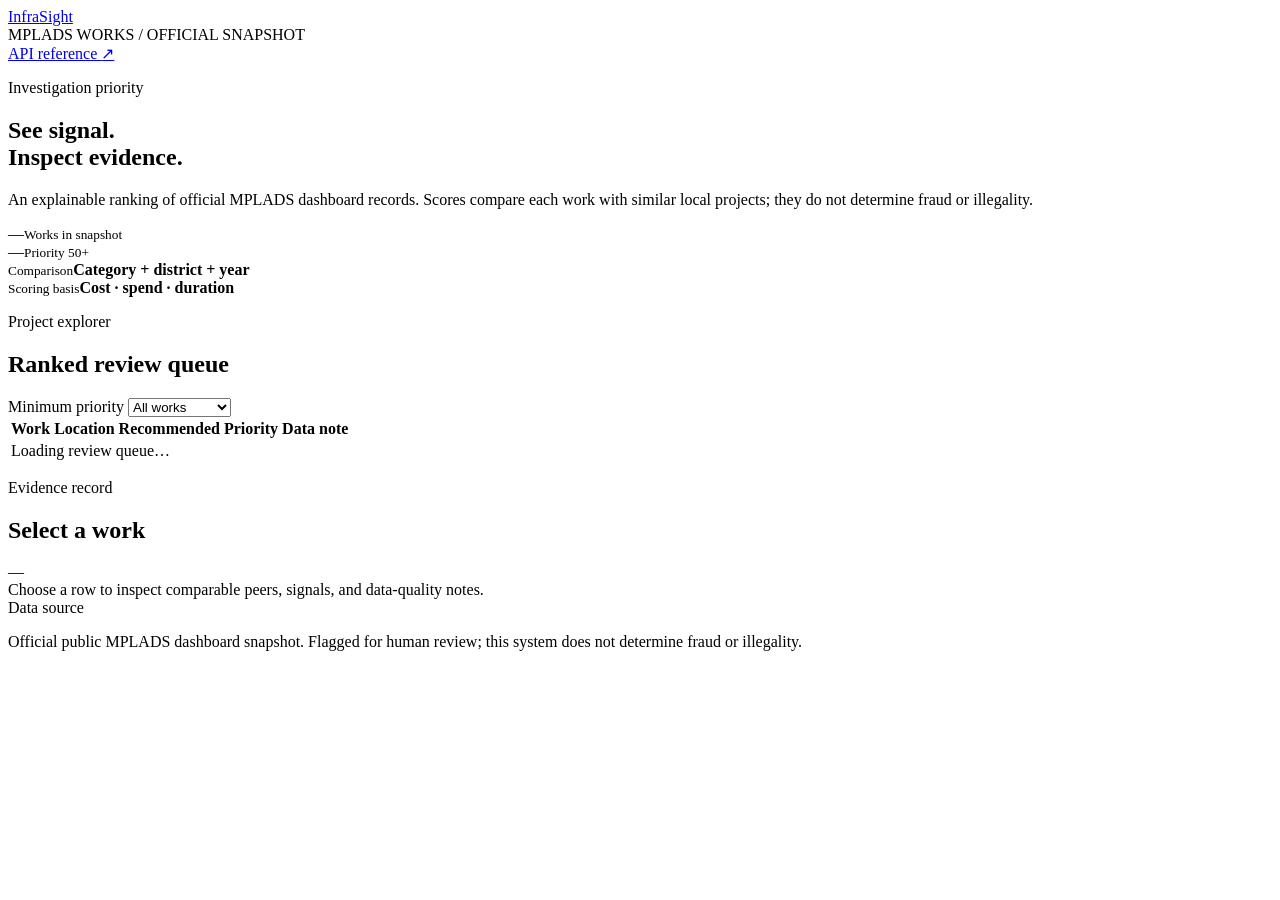
==== src/static/index.html @ a334b955 "Improve application interface and functionality" ====
<!doctype html>
<html lang="en">
<head>
  <meta charset="utf-8">
  <meta name="viewport" content="width=device-width, initial-scale=1">
  <meta name="theme-color" content="#f5f3ee">
  <title>InfraSight — Investigation Priority</title>
  <link rel="stylesheet" href="/assets/styles.css">
</head>
<body>
  <header class="masthead shell">
    <a class="wordmark" href="/" aria-label="InfraSight home">Infra<span>Sight</span></a>
    <div class="masthead-meta">MPLADS WORKS / OFFICIAL SNAPSHOT</div>
    <a class="source-link" href="/docs">API reference <span aria-hidden="true">↗</span></a>
  </header>

  <main class="shell">
    <section class="intro reveal">
      <div>
        <p class="eyebrow">Investigation priority</p>
        <h1>See signal.<br>Inspect evidence.</h1>
      </div>
      <p class="intro-copy">An explainable ranking of official MPLADS dashboard records. Scores compare each work with similar local projects; they do not determine fraud or illegality.</p>
    </section>

    <section class="summary reveal" aria-label="Dataset summary">
      <div class="stat"><span id="project-count">—</span><small>Works in snapshot</small></div>
      <div class="stat"><span id="priority-count">—</span><small>Priority 50+</small></div>
      <div class="stat note"><small>Comparison</small><strong>Category + district + year</strong></div>
      <div class="stat note"><small>Scoring basis</small><strong>Cost · spend · duration</strong></div>
    </section>

    <section class="workspace reveal" aria-label="Project explorer">
      <div class="explorer-head">
        <div>
          <p class="eyebrow">Project explorer</p>
          <h2>Ranked review queue</h2>
        </div>
        <label class="filter-label">Minimum priority
          <select id="score-filter" aria-label="Minimum investigation priority">
            <option value="0">All works</option>
            <option value="50">50 and above</option>
            <option value="75">75 and above</option>
          </select>
        </label>
      </div>

      <div class="table-wrap" tabindex="0">
        <table>
          <thead><tr><th>Work</th><th>Location</th><th>Recommended</th><th>Priority</th><th>Data note</th></tr></thead>
          <tbody id="project-rows"><tr><td colspan="5" class="loading">Loading review queue…</td></tr></tbody>
        </table>
      </div>
    </section>

    <section id="detail" class="detail reveal" aria-live="polite">
      <div class="detail-title"><div><p class="eyebrow">Evidence record</p><h2 id="detail-name">Select a work</h2></div><span id="detail-score" class="score">—</span></div>
      <div class="detail-meta" id="detail-meta">Choose a row to inspect comparable peers, signals, and data-quality notes.</div>
      <div id="evidence" class="evidence"></div>
    </section>

    <aside class="disclaimer reveal"><span>Data source</span><p id="source-note">Official public MPLADS dashboard snapshot. Flagged for human review; this system does not determine fraud or illegality.</p></aside>
  </main>
  <script src="/assets/app.js"></script>
</body>
</html>
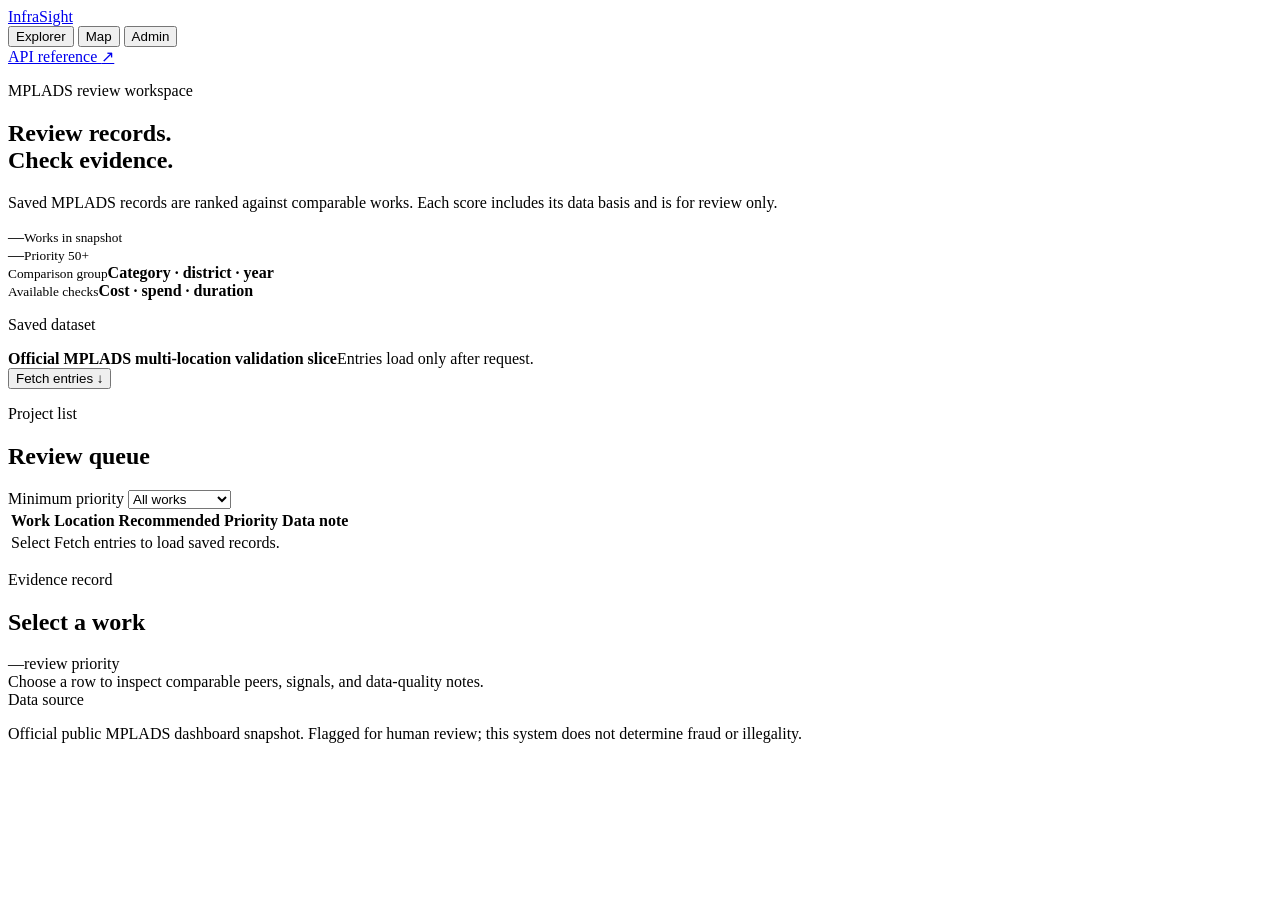
==== commit 6cb9ab1c: "Expand official snapshot coverage and add investigation insights" ====
--- a/src/static/index.html
+++ b/src/static/index.html
@@ -10,31 +10,40 @@
 <body>
   <header class="masthead shell">
     <a class="wordmark" href="/" aria-label="InfraSight home">Infra<span>Sight</span></a>
-    <div class="masthead-meta">MPLADS WORKS / OFFICIAL SNAPSHOT</div>
+    <nav class="nav" aria-label="Workspace views">
+      <button class="nav-item active" data-view="explorer">Explorer</button>
+      <button class="nav-item" data-view="map">Map</button>
+      <button class="nav-item" data-view="admin">Admin</button>
+    </nav>
     <a class="source-link" href="/docs">API reference <span aria-hidden="true">↗</span></a>
   </header>
 
   <main class="shell">
     <section class="intro reveal">
       <div>
-        <p class="eyebrow">Investigation priority</p>
-        <h1>See signal.<br>Inspect evidence.</h1>
+        <p class="eyebrow">MPLADS review workspace</p>
+        <h1>Review records.<br>Check evidence.</h1>
       </div>
-      <p class="intro-copy">An explainable ranking of official MPLADS dashboard records. Scores compare each work with similar local projects; they do not determine fraud or illegality.</p>
+      <p class="intro-copy">Saved MPLADS records are ranked against comparable works. Each score includes its data basis and is for review only.</p>
     </section>
 
     <section class="summary reveal" aria-label="Dataset summary">
       <div class="stat"><span id="project-count">—</span><small>Works in snapshot</small></div>
       <div class="stat"><span id="priority-count">—</span><small>Priority 50+</small></div>
-      <div class="stat note"><small>Comparison</small><strong>Category + district + year</strong></div>
-      <div class="stat note"><small>Scoring basis</small><strong>Cost · spend · duration</strong></div>
+      <div class="stat note"><small>Comparison group</small><strong>Category · district · year</strong></div>
+      <div class="stat note"><small>Available checks</small><strong>Cost · spend · duration</strong></div>
     </section>
 
-    <section class="workspace reveal" aria-label="Project explorer">
+    <section class="snapshot-bar reveal" aria-label="Snapshot controls">
+      <div><p class="eyebrow">Saved dataset</p><strong id="snapshot-label">Official MPLADS multi-location validation slice</strong><span id="snapshot-status">Entries load only after request.</span></div>
+      <button id="fetch-entries" class="fetch-button">Fetch entries <span aria-hidden="true">↓</span></button>
+    </section>
+
+    <section class="workspace reveal view" data-view-panel="explorer" aria-label="Project explorer">
       <div class="explorer-head">
         <div>
-          <p class="eyebrow">Project explorer</p>
-          <h2>Ranked review queue</h2>
+          <p class="eyebrow">Project list</p>
+          <h2>Review queue</h2>
         </div>
         <label class="filter-label">Minimum priority
           <select id="score-filter" aria-label="Minimum investigation priority">
@@ -48,14 +57,32 @@
       <div class="table-wrap" tabindex="0">
         <table>
           <thead><tr><th>Work</th><th>Location</th><th>Recommended</th><th>Priority</th><th>Data note</th></tr></thead>
-          <tbody id="project-rows"><tr><td colspan="5" class="loading">Loading review queue…</td></tr></tbody>
+          <tbody id="project-rows"><tr><td colspan="5" class="loading">Select Fetch entries to load saved records.</td></tr></tbody>
         </table>
       </div>
     </section>
 
-    <section id="detail" class="detail reveal" aria-live="polite">
-      <div class="detail-title"><div><p class="eyebrow">Evidence record</p><h2 id="detail-name">Select a work</h2></div><span id="detail-score" class="score">—</span></div>
+    <section class="view map-view" data-view-panel="map" hidden aria-label="Map overview">
+      <div class="section-head"><div><p class="eyebrow">Location context</p><h2>Dataset coverage</h2></div><p class="section-copy">Official state and implementing-district fields are shown on map. Work-site pins require verified coordinates.</p></div>
+      <div class="map-layout">
+        <article class="map-card"><iframe id="coverage-map" class="coverage-map" title="India map context" loading="lazy" referrerpolicy="no-referrer-when-downgrade" src="https://www.google.com/maps?q=India&z=5&output=embed"></iframe><p id="map-note" class="map-note">Fetch entries to view recorded location coverage.</p></article>
+        <aside class="location-list"><p class="eyebrow">State coverage</p><div id="location-list"></div><div class="coverage-stat"><strong id="coordinate-coverage">0%</strong><span>work-level coordinate coverage</span></div></aside>
+      </div>
+    </section>
+
+    <section class="view admin-view" data-view-panel="admin" hidden aria-label="Admin insights">
+      <div class="section-head"><div><p class="eyebrow">Admin view</p><h2>Coverage and data quality</h2></div><p class="section-copy">Check what can be compared, what is missing, and where review needs care.</p></div>
+      <div class="insight-grid">
+        <article class="insight-main"><span class="metric-label">Projects with peer comparison</span><strong id="scored-count" class="insight-number">—</strong><p>Priority score appears only where suitable peers exist.</p></article>
+        <article class="insight-main soft"><span class="metric-label">Scored works without spend data</span><strong id="spend-gap-count" class="insight-number">—</strong><p>Spend check remains unavailable where source data is missing.</p></article>
+        <article class="category-panel"><div class="panel-title"><span class="metric-label">Category distribution</span><span class="subtle">Actual recommended value</span></div><div id="category-list"></div></article>
+      </div>
+    </section>
+
+    <section id="detail" class="detail reveal" data-view-panel="explorer" aria-live="polite">
+      <div class="detail-title"><div><p class="eyebrow">Evidence record</p><h2 id="detail-name">Select a work</h2></div><div class="score-wrap"><span id="detail-score" class="score">—</span><span class="score-caption">review priority</span></div></div>
       <div class="detail-meta" id="detail-meta">Choose a row to inspect comparable peers, signals, and data-quality notes.</div>
+      <div id="score-explanation" class="score-explanation" hidden></div>
       <div id="evidence" class="evidence"></div>
     </section>
 
